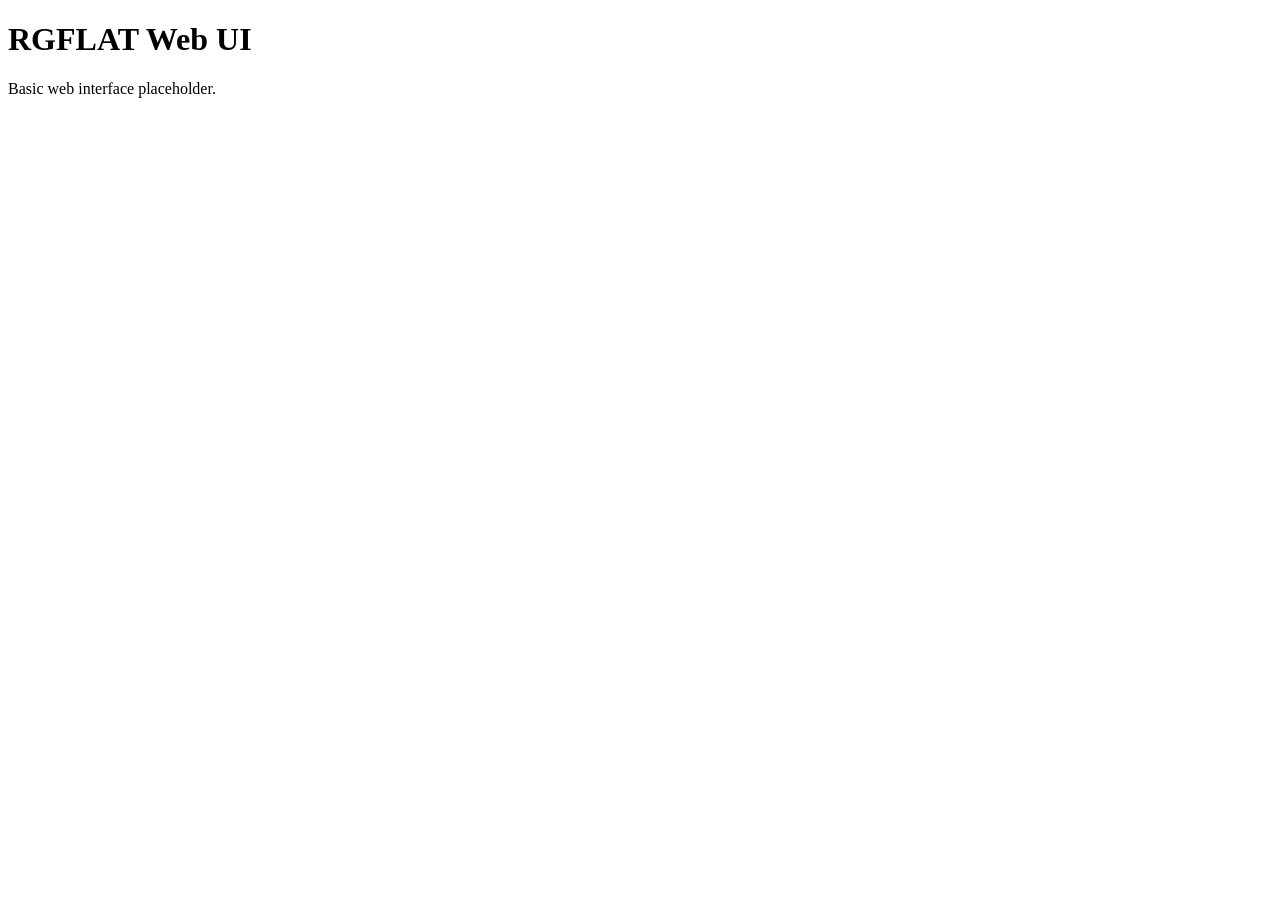
==== ui/web/index.html @ c8ac6218 "refactor(ui): Add web/index.html" ====
<!DOCTYPE html>
<html>
<head>
    <title>RGFLAT - RoleplayGenerator</title>
    <link rel="stylesheet" href="style.css">
</head>
<body>
    <h1>RGFLAT Web UI</h1>
    <p>Basic web interface placeholder.</p>
    <script src="main.js"></script>
</body>
</html>
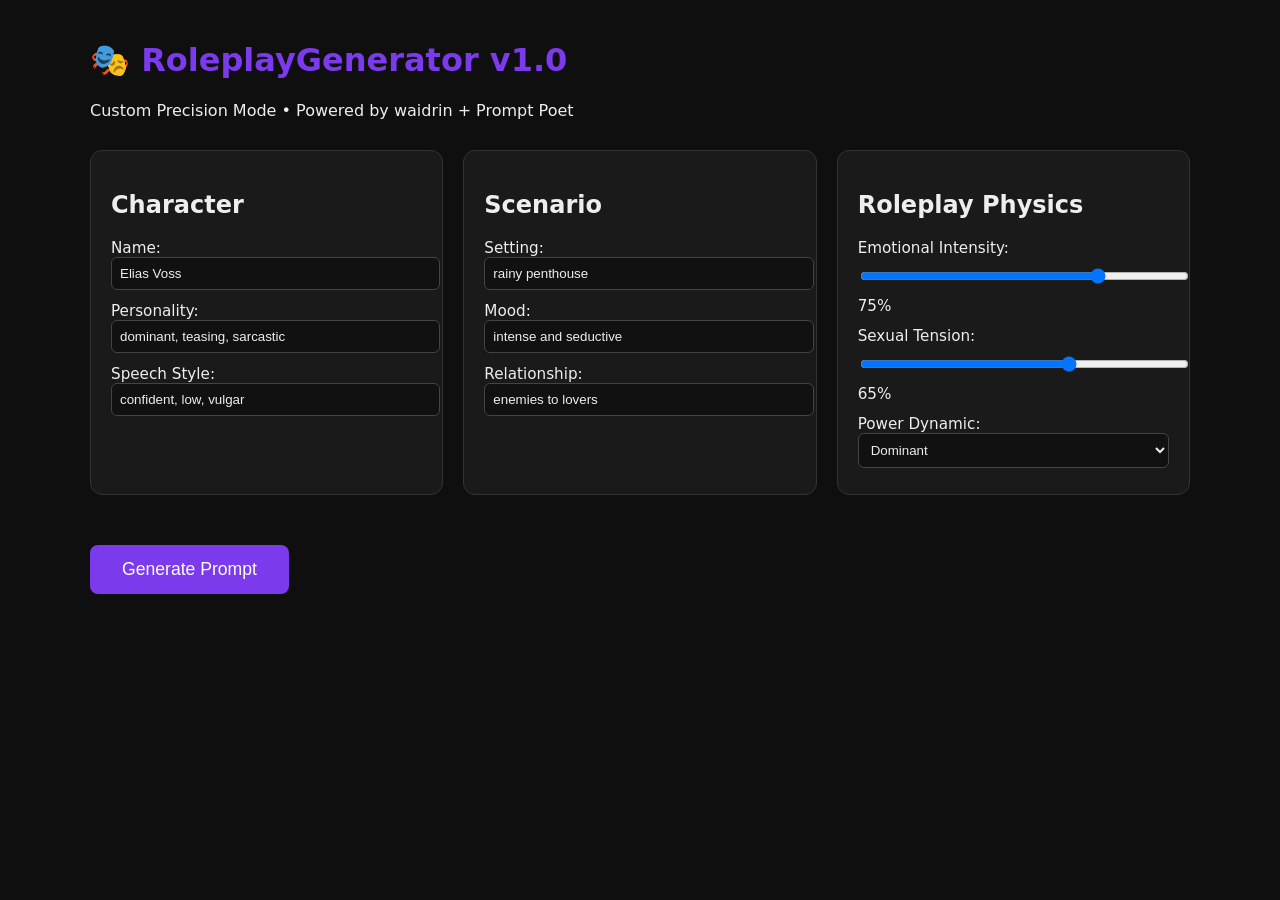
==== commit 41e7db06: "Organize package structure and entrypoints" ====
--- a/ui/web/index.html
+++ b/ui/web/index.html
@@ -1,12 +1,55 @@
 <!DOCTYPE html>
-<html>
+<html lang="ro">
 <head>
-    <title>RGFLAT - RoleplayGenerator</title>
+    <meta charset="UTF-8">
+    <title>RoleplayGenerator v1.0</title>
     <link rel="stylesheet" href="style.css">
 </head>
 <body>
-    <h1>RGFLAT Web UI</h1>
-    <p>Basic web interface placeholder.</p>
+    <div class="container">
+        <h1>🎭 RoleplayGenerator v1.0</h1>
+        <p class="subtitle">Custom Precision Mode • Powered by waidrin + Prompt Poet</p>
+
+        <div class="grid">
+            <!-- Character -->
+            <div class="card">
+                <h2>Character</h2>
+                <label>Name: <input type="text" id="char_name" value="Elias Voss"></label>
+                <label>Personality: <input type="text" id="personality" value="dominant, teasing, sarcastic"></label>
+                <label>Speech Style: <input type="text" id="speech" value="confident, low, vulgar"></label>
+            </div>
+
+            <!-- Scenario -->
+            <div class="card">
+                <h2>Scenario</h2>
+                <label>Setting: <input type="text" id="setting" value="rainy penthouse"></label>
+                <label>Mood: <input type="text" id="mood" value="intense and seductive"></label>
+                <label>Relationship: <input type="text" id="relationship" value="enemies to lovers"></label>
+            </div>
+
+            <!-- Roleplay Physics -->
+            <div class="card">
+                <h2>Roleplay Physics</h2>
+                <label>Emotional Intensity: <input type="range" id="intensity" min="0" max="100" value="75"> <span id="intensity_val">75</span>%</label>
+                <label>Sexual Tension: <input type="range" id="tension" min="0" max="100" value="65"> <span id="tension_val">65</span>%</label>
+                <label>Power Dynamic:
+                    <select id="power">
+                        <option value="dominant">Dominant</option>
+                        <option value="balanced">Balanced</option>
+                        <option value="submissive">Submissive</option>
+                    </select>
+                </label>
+            </div>
+        </div>
+
+        <button onclick="generatePrompt()" class="btn-primary">Generate Prompt</button>
+
+        <div id="output" class="output-box" style="display:none;">
+            <h3>Generated System Prompt</h3>
+            <pre id="prompt_output"></pre>
+        </div>
+    </div>
+
     <script src="main.js"></script>
 </body>
-</html>+</html>
--- a/ui/web/style.css
+++ b/ui/web/style.css
@@ -0,0 +1,62 @@
+body {
+    font-family: system-ui, sans-serif;
+    background: #0f0f0f;
+    color: #eee;
+    margin: 0;
+    padding: 20px;
+}
+
+.container {
+    max-width: 1100px;
+    margin: 0 auto;
+}
+
+h1 { color: #7c3aed; }
+
+.grid {
+    display: grid;
+    grid-template-columns: repeat(auto-fit, minmax(320px, 1fr));
+    gap: 20px;
+    margin: 30px 0;
+}
+
+.card {
+    background: #1a1a1a;
+    border-radius: 12px;
+    padding: 20px;
+    border: 1px solid #333;
+}
+
+label {
+    display: block;
+    margin: 12px 0 6px;
+    font-size: 0.95rem;
+}
+
+input, select {
+    width: 100%;
+    padding: 8px;
+    background: #111;
+    border: 1px solid #444;
+    color: #eee;
+    border-radius: 6px;
+}
+
+.btn-primary {
+    background: #7c3aed;
+    color: white;
+    border: none;
+    padding: 14px 32px;
+    font-size: 1.1rem;
+    border-radius: 8px;
+    cursor: pointer;
+    margin-top: 20px;
+}
+
+.output-box {
+    background: #111;
+    padding: 20px;
+    border-radius: 12px;
+    margin-top: 30px;
+    white-space: pre-wrap;
+}
